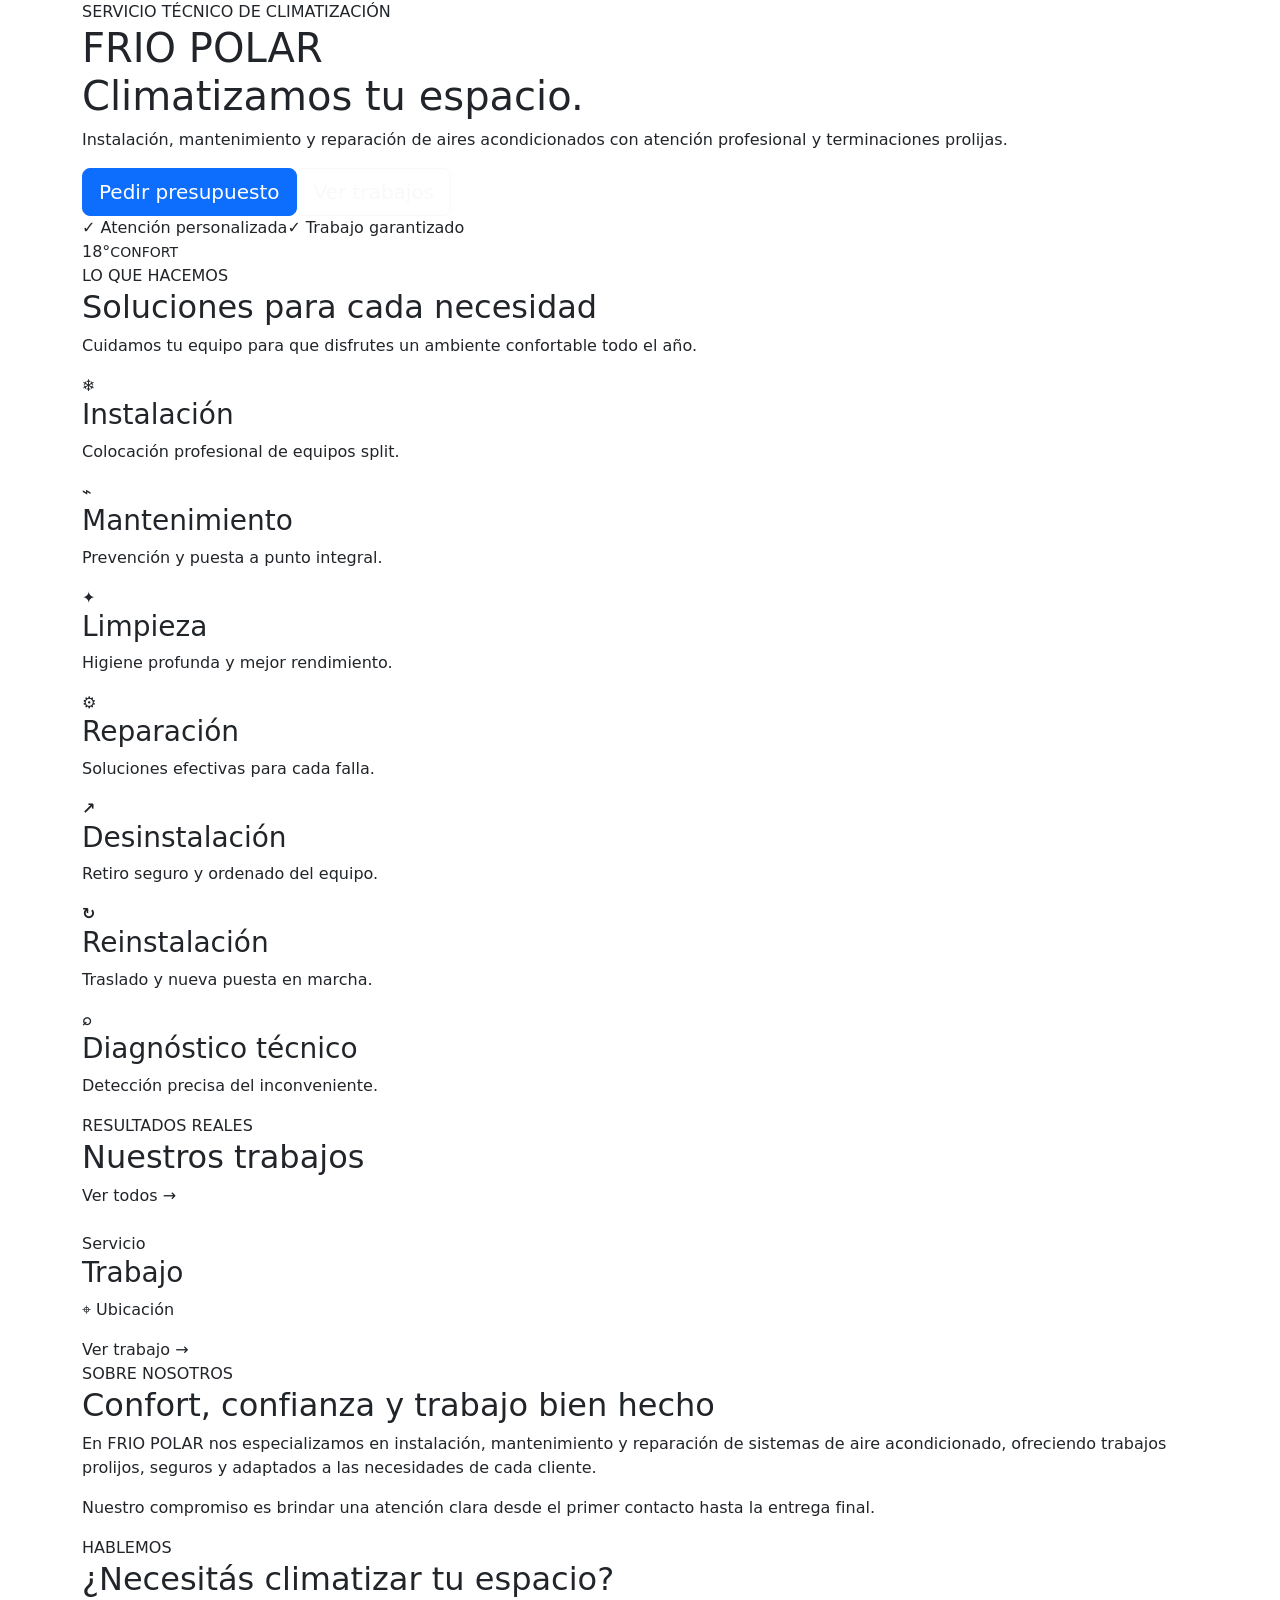
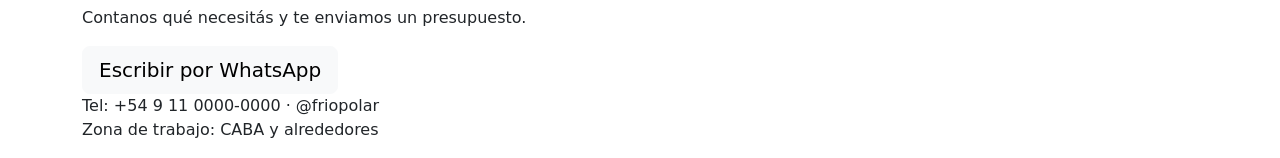
==== src/main/resources/templates/index.html @ 181679e7 "Initial FRIO POLAR MVC application" ====
<!DOCTYPE html><html lang="es" xmlns:th="http://www.thymeleaf.org"><head><meta charset="UTF-8"><meta name="viewport" content="width=device-width, initial-scale=1"><title>FRIO POLAR | Climatización profesional</title><meta name="description" content="Instalación, mantenimiento, limpieza y reparación de aires acondicionados."><link href="https://cdn.jsdelivr.net/npm/bootstrap@5.3.3/dist/css/bootstrap.min.css" rel="stylesheet"><link rel="stylesheet" th:href="@{/css/styles.css}"></head><body>
<div th:replace="~{fragments :: header}"></div>
<main><section class="hero"><div class="container hero-grid"><div><span class="eyebrow">SERVICIO TÉCNICO DE CLIMATIZACIÓN</span><h1><span>FRIO POLAR</span><br>Climatizamos tu espacio.</h1><p>Instalación, mantenimiento y reparación de aires acondicionados con atención profesional y terminaciones prolijas.</p><div class="hero-actions"><a class="btn btn-primary btn-lg" href="https://wa.me/5491100000000?text=Hola%20FRIO%20POLAR,%20quiero%20pedir%20un%20presupuesto" target="_blank">Pedir presupuesto</a><a class="btn btn-outline-light btn-lg" th:href="@{/trabajos}">Ver trabajos</a></div><div class="trust"><span>✓ Atención personalizada</span><span>✓ Trabajo garantizado</span></div></div><div class="hero-visual"><div class="temperature">18°<small>CONFORT</small></div><div class="air-lines"><i></i><i></i><i></i></div></div></div></section>
<section id="servicios" class="section"><div class="container"><div class="section-heading"><span class="eyebrow">LO QUE HACEMOS</span><h2>Soluciones para cada necesidad</h2><p>Cuidamos tu equipo para que disfrutes un ambiente confortable todo el año.</p></div><div class="services-grid">
<article class="service"><b>❄</b><h3>Instalación</h3><p>Colocación profesional de equipos split.</p></article><article class="service"><b>⌁</b><h3>Mantenimiento</h3><p>Prevención y puesta a punto integral.</p></article><article class="service"><b>✦</b><h3>Limpieza</h3><p>Higiene profunda y mejor rendimiento.</p></article><article class="service"><b>⚙</b><h3>Reparación</h3><p>Soluciones efectivas para cada falla.</p></article><article class="service"><b>↗</b><h3>Desinstalación</h3><p>Retiro seguro y ordenado del equipo.</p></article><article class="service"><b>↻</b><h3>Reinstalación</h3><p>Traslado y nueva puesta en marcha.</p></article><article class="service"><b>⌕</b><h3>Diagnóstico técnico</h3><p>Detección precisa del inconveniente.</p></article></div></div></section>
<section class="section works-section"><div class="container"><div class="section-heading heading-row"><div><span class="eyebrow">RESULTADOS REALES</span><h2>Nuestros trabajos</h2></div><a th:href="@{/trabajos}">Ver todos →</a></div><div class="works-grid"><article class="work-card" th:each="trabajo : ${trabajos}"><img th:src="${trabajo.imagenUrl}" th:alt="${trabajo.titulo}"><div class="work-body"><span class="tag" th:text="${trabajo.tipoServicio}">Servicio</span><h3 th:text="${trabajo.titulo}">Trabajo</h3><p>⌖ <span th:text="${trabajo.ubicacion}">Ubicación</span></p><a th:href="@{/trabajos/{id}(id=${trabajo.id})}">Ver trabajo →</a></div></article></div></div></section>
<section id="nosotros" class="section about"><div class="container about-grid"><div><span class="eyebrow">SOBRE NOSOTROS</span><h2>Confort, confianza y trabajo bien hecho</h2></div><div><p>En FRIO POLAR nos especializamos en instalación, mantenimiento y reparación de sistemas de aire acondicionado, ofreciendo trabajos prolijos, seguros y adaptados a las necesidades de cada cliente.</p><p>Nuestro compromiso es brindar una atención clara desde el primer contacto hasta la entrega final.</p></div></div></section>
<section id="contacto" class="contact"><div class="container contact-box"><div><span class="eyebrow">HABLEMOS</span><h2>¿Necesitás climatizar tu espacio?</h2><p>Contanos qué necesitás y te enviamos un presupuesto.</p></div><div><a class="btn btn-light btn-lg" href="https://wa.me/5491100000000" target="_blank">Escribir por WhatsApp</a><p class="contact-data">Tel: +54 9 11 0000-0000 · @friopolar<br>Zona de trabajo: CABA y alrededores</p></div></div></section></main>
<div th:replace="~{fragments :: footer}"></div><script src="https://cdn.jsdelivr.net/npm/bootstrap@5.3.3/dist/js/bootstrap.bundle.min.js"></script></body></html>
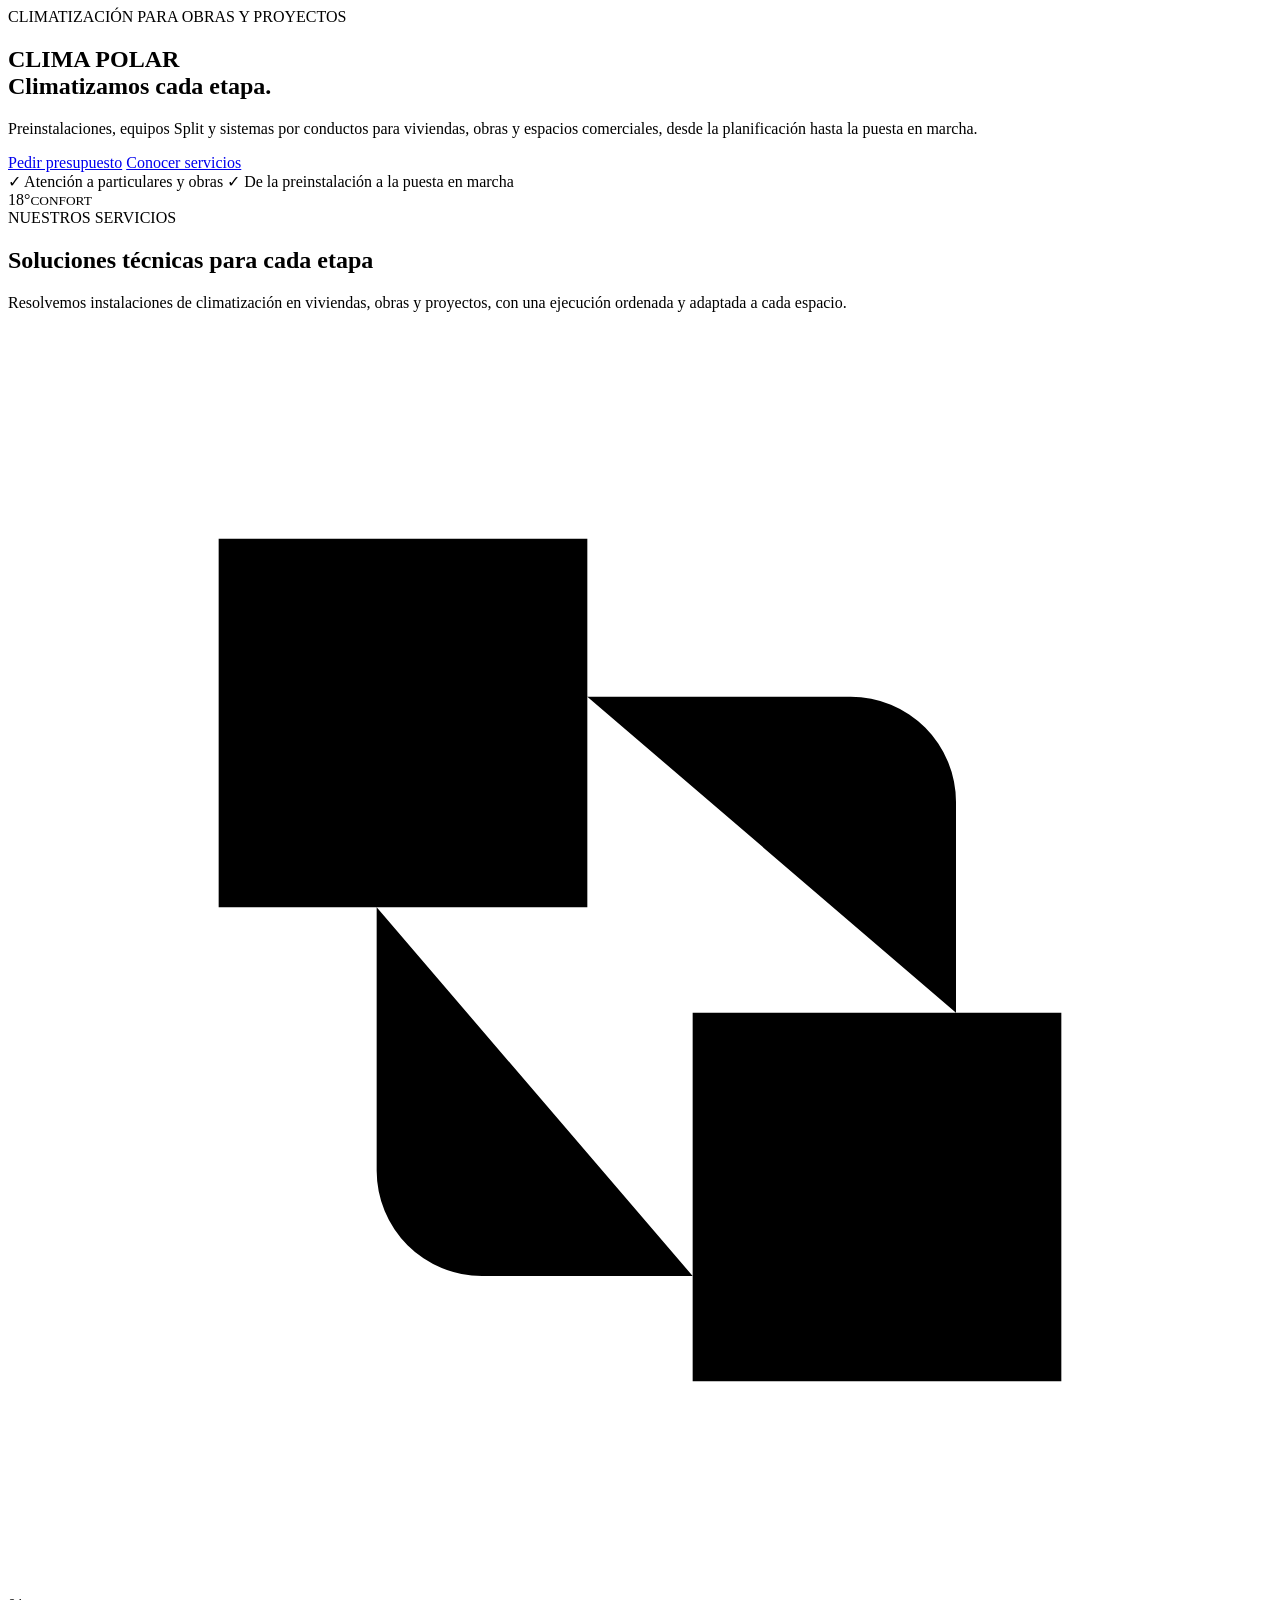
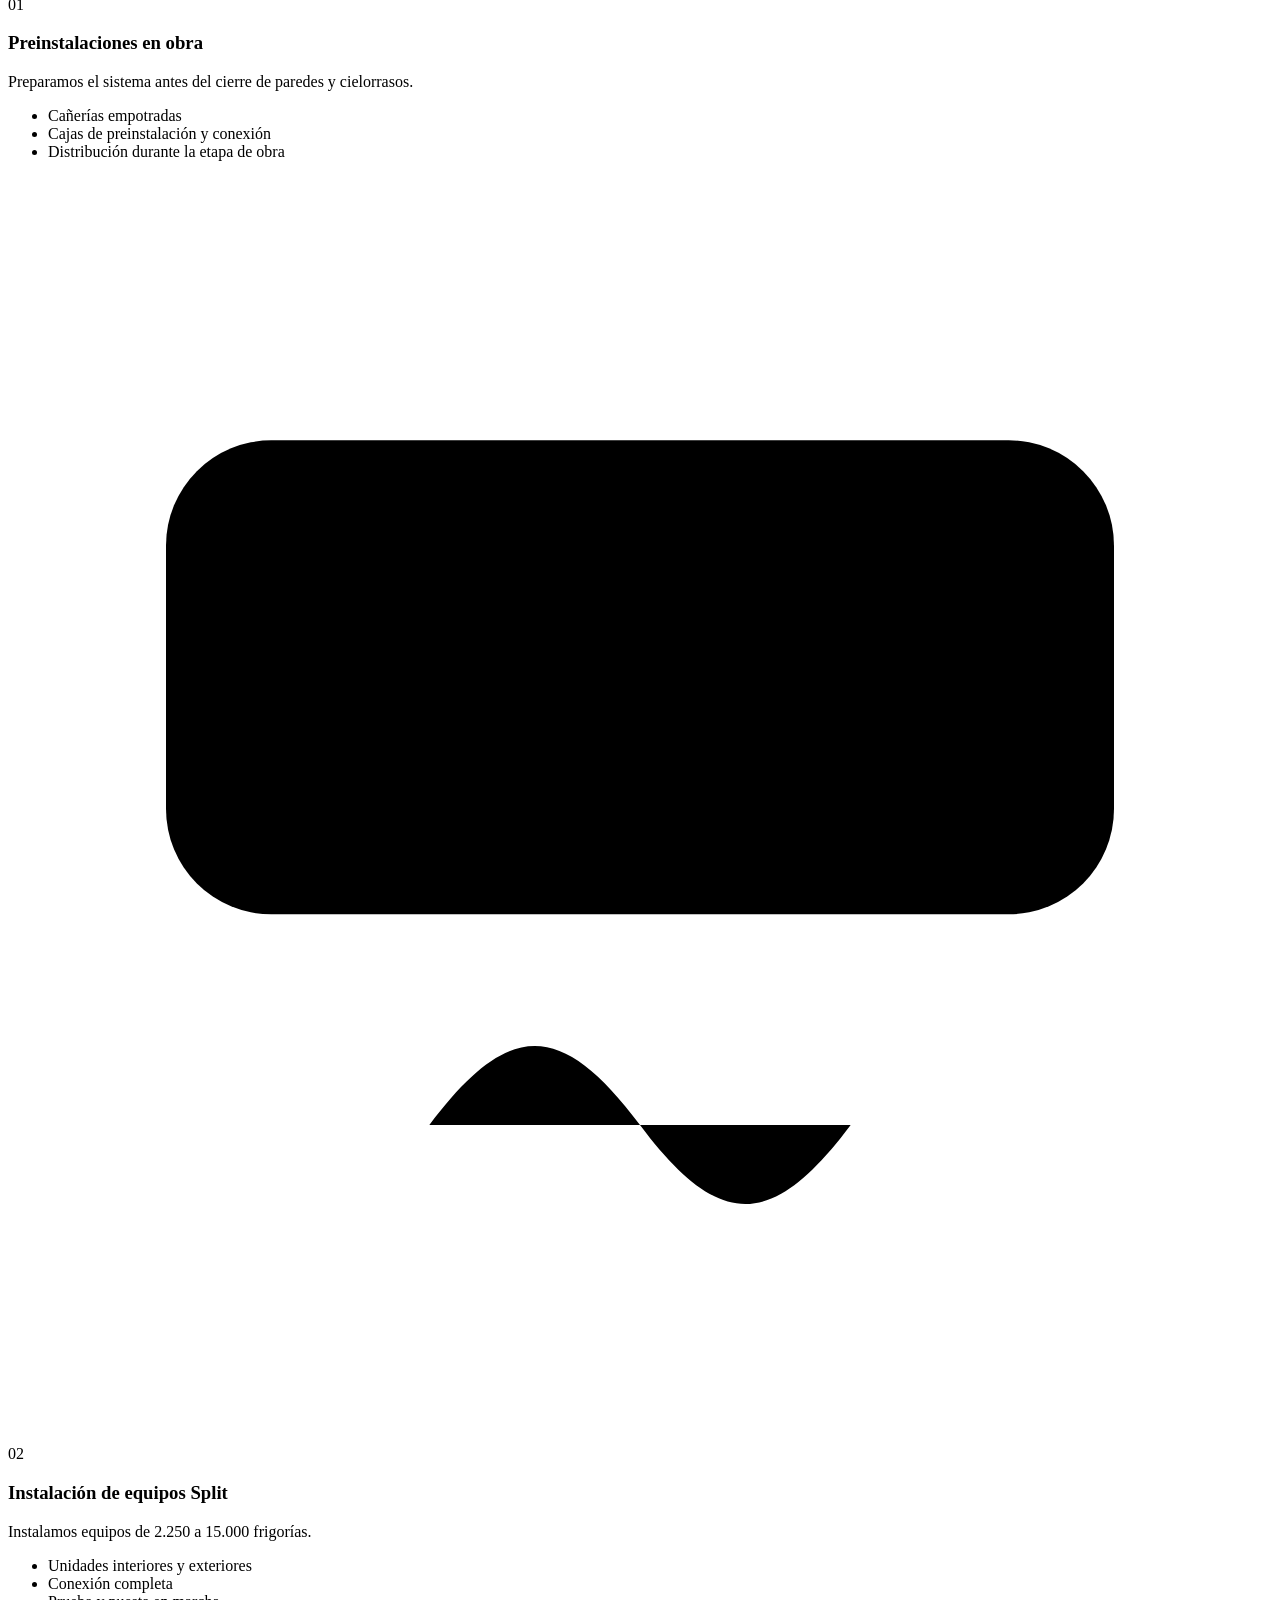
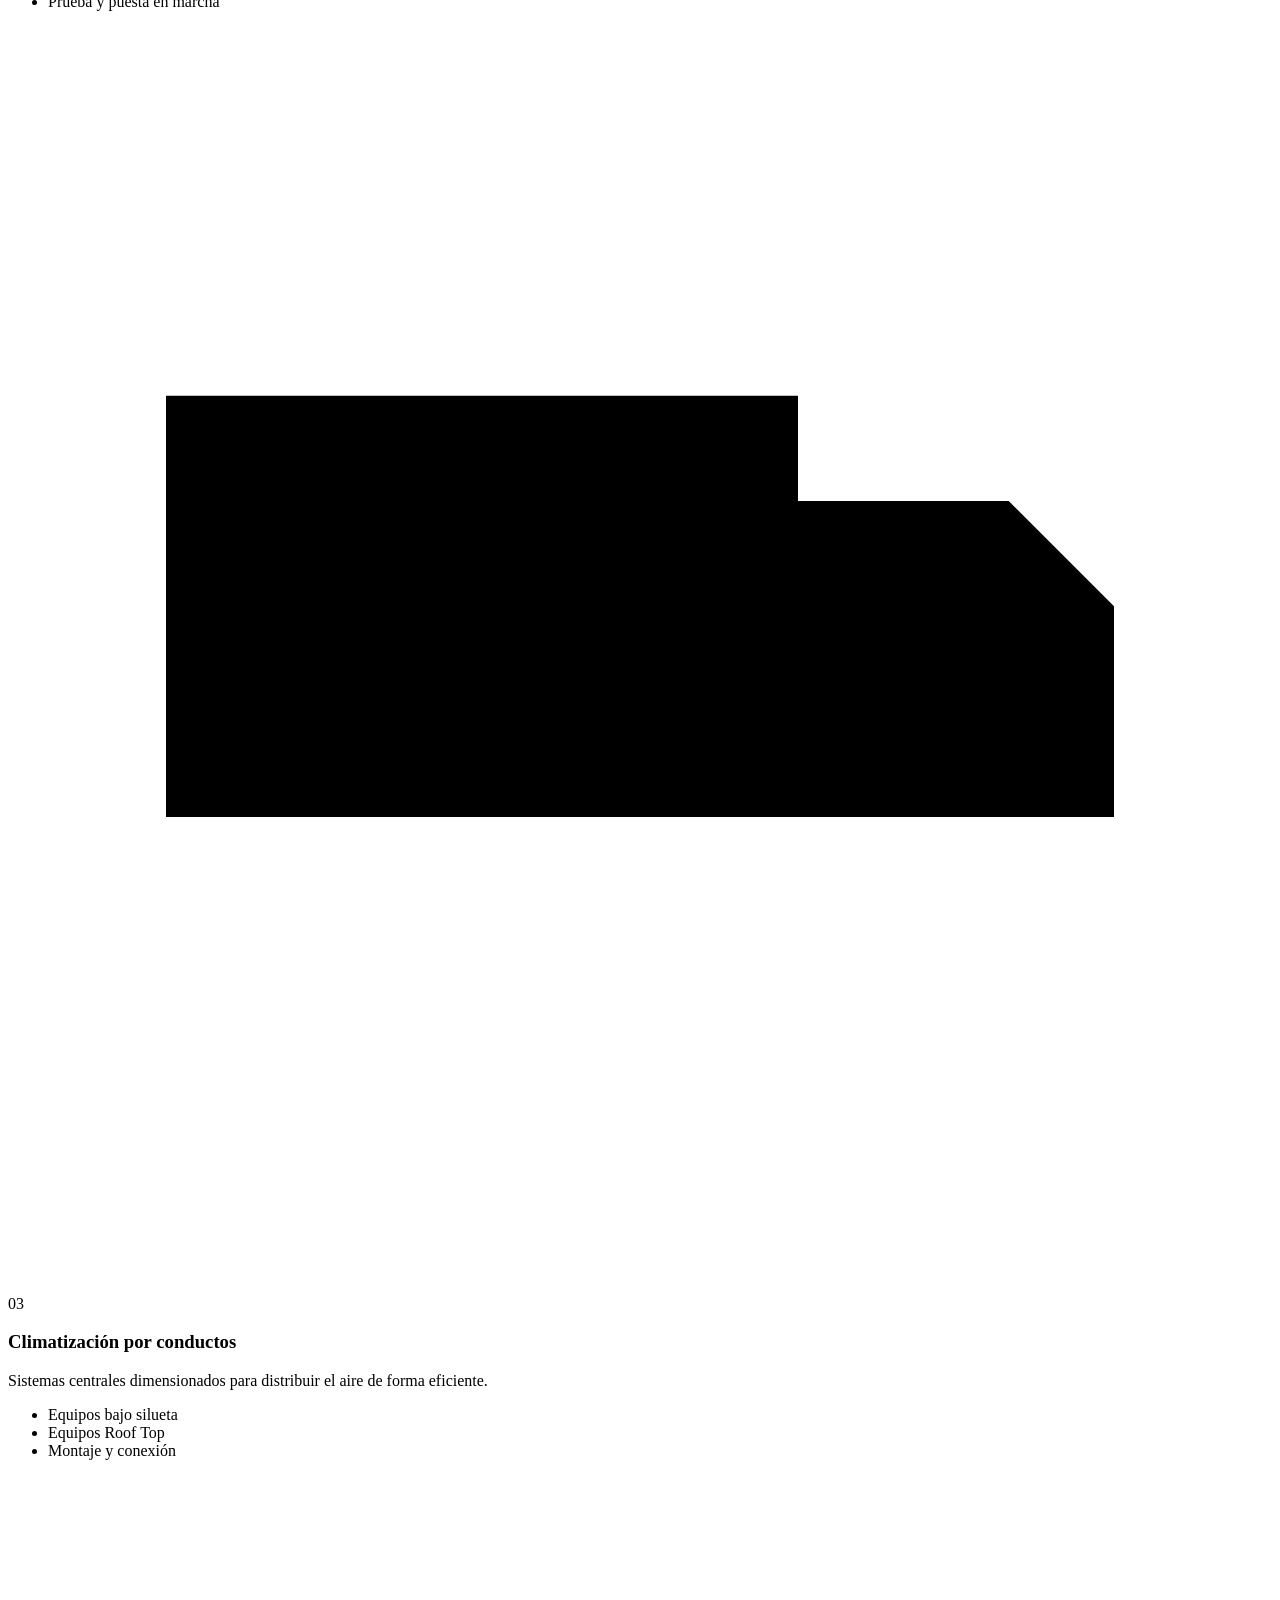
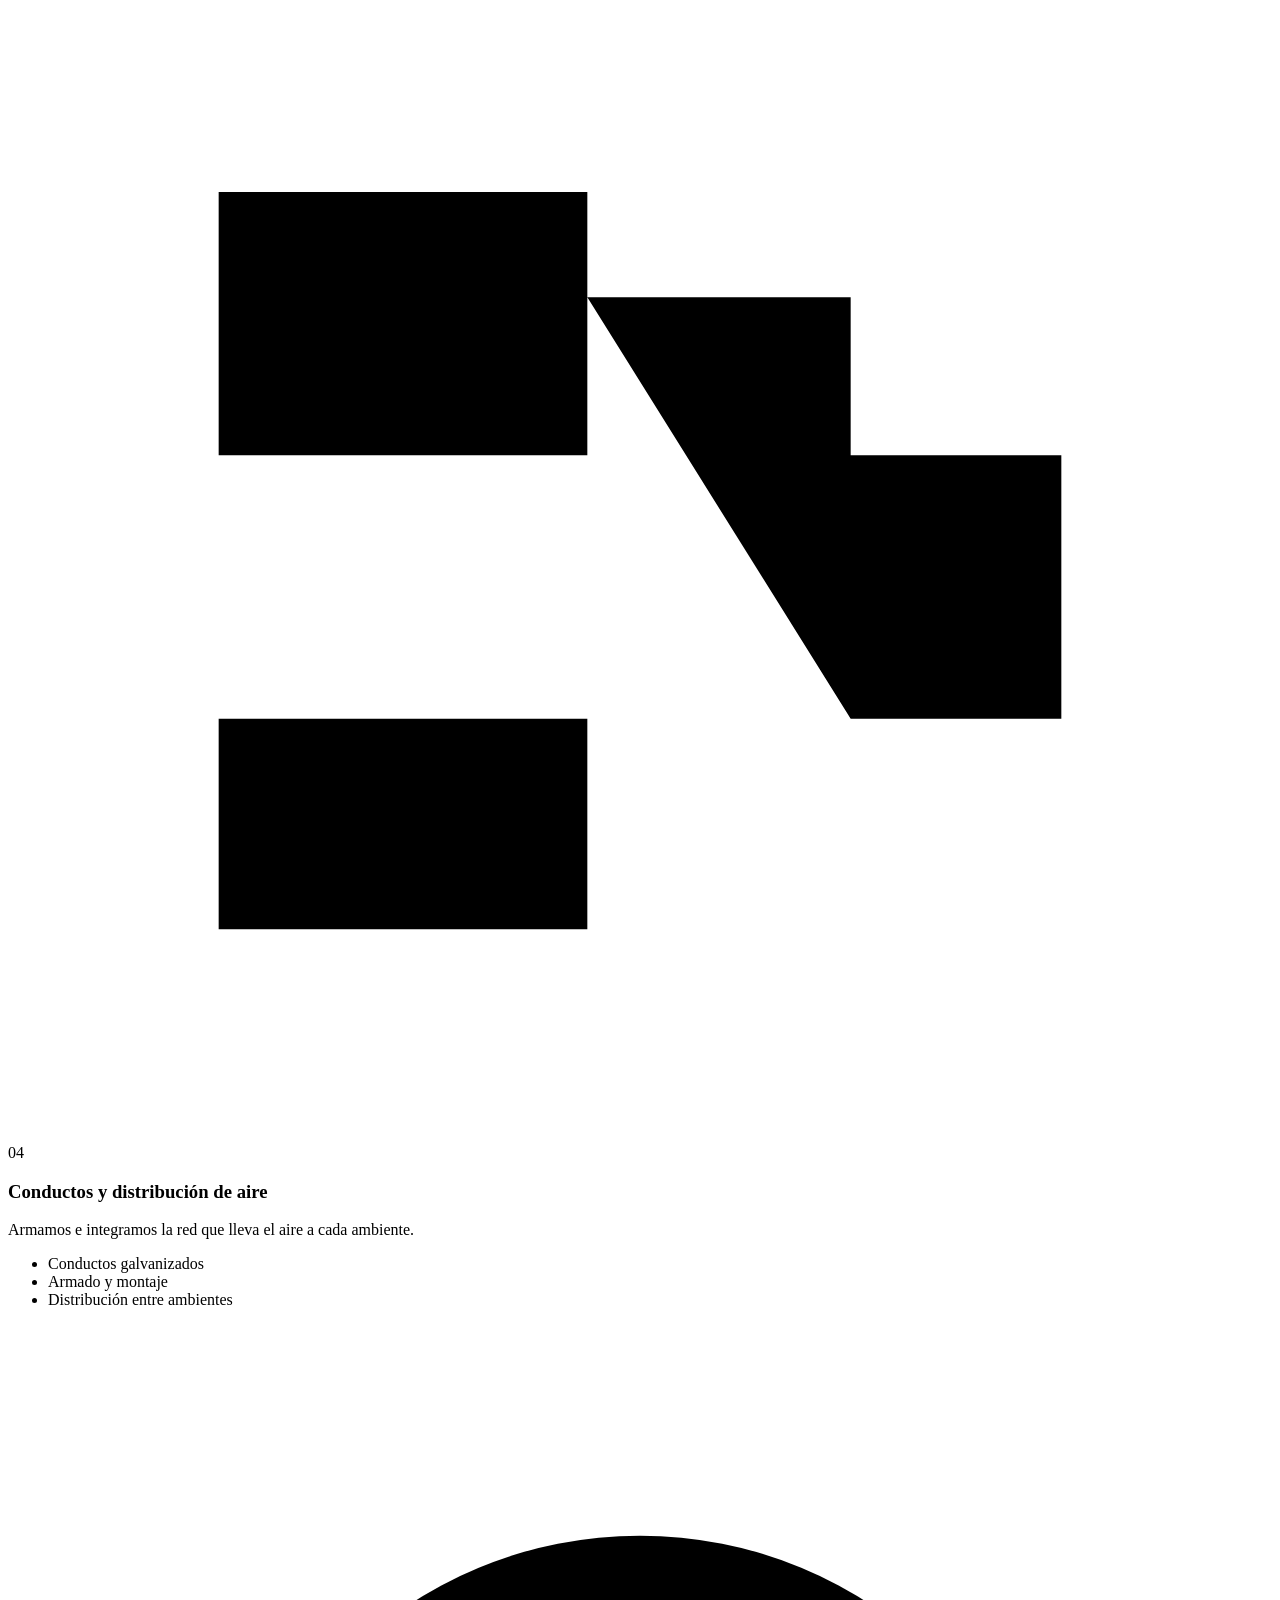
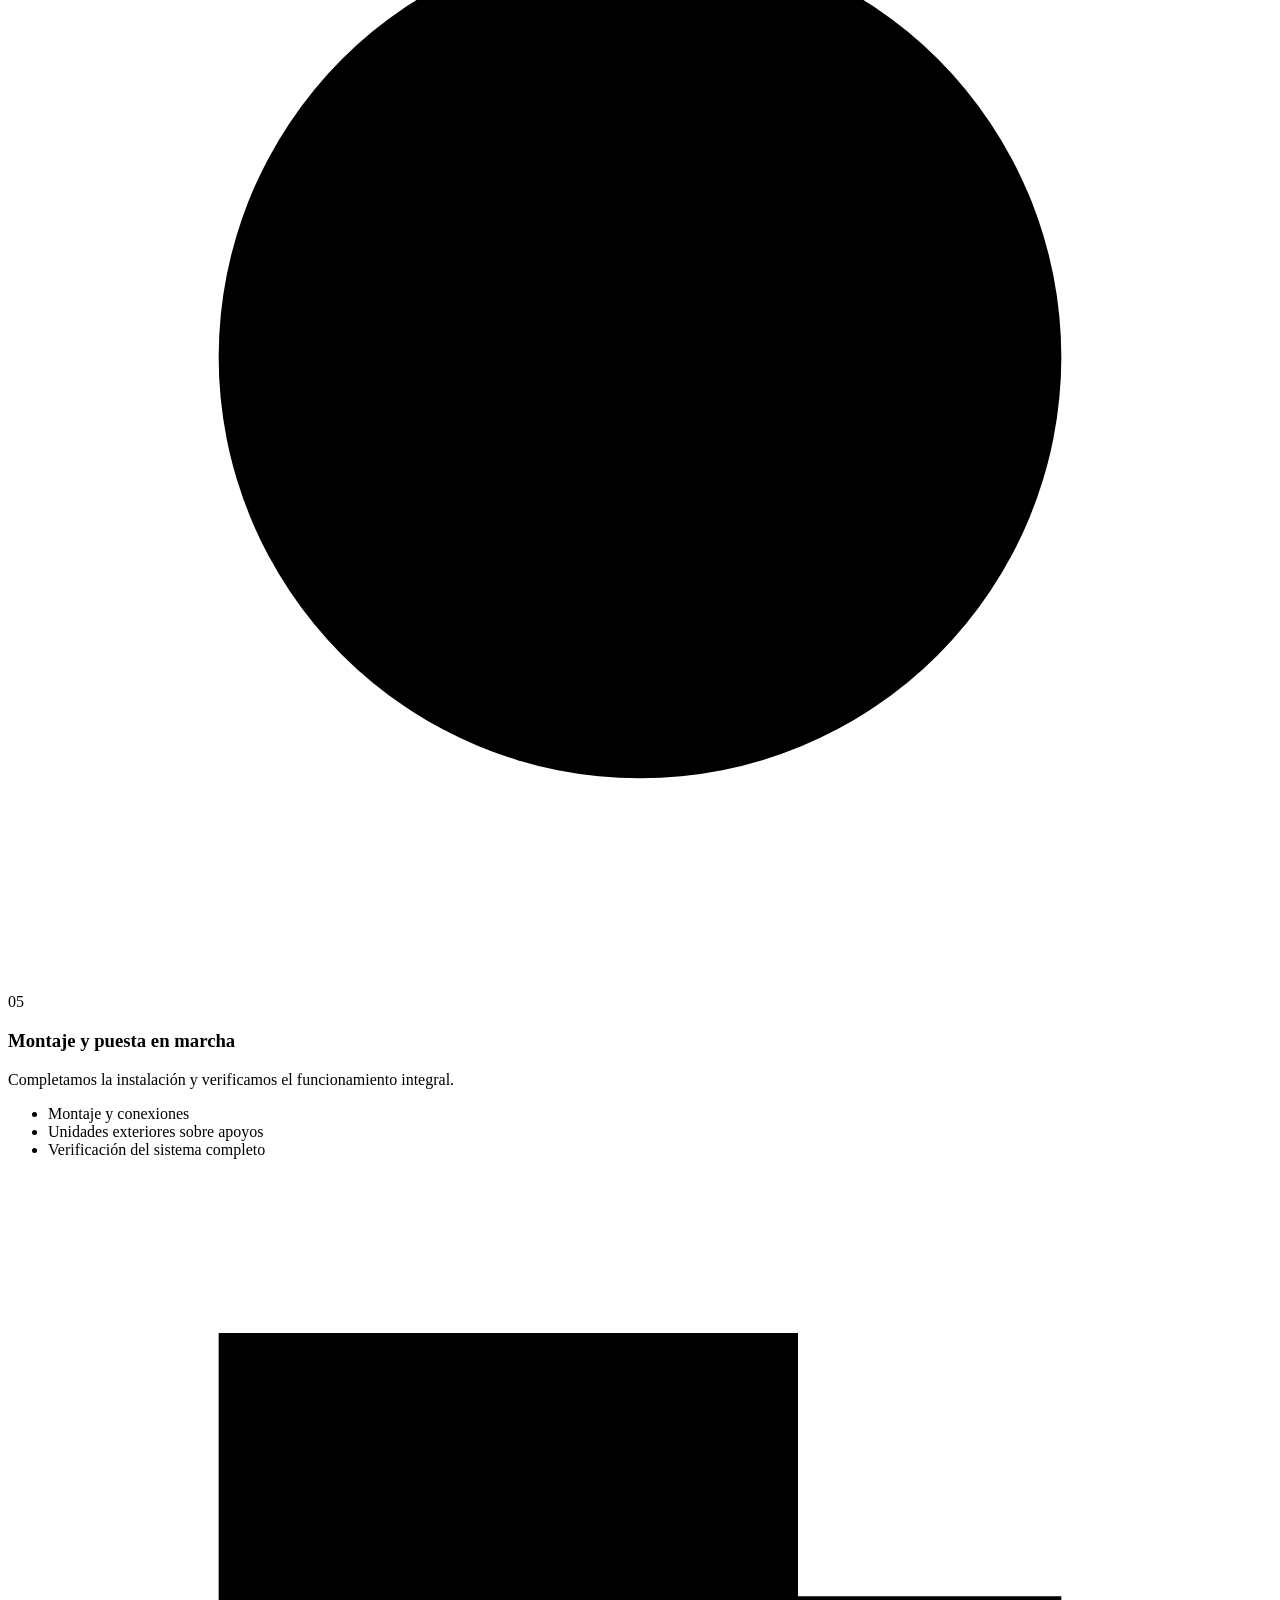
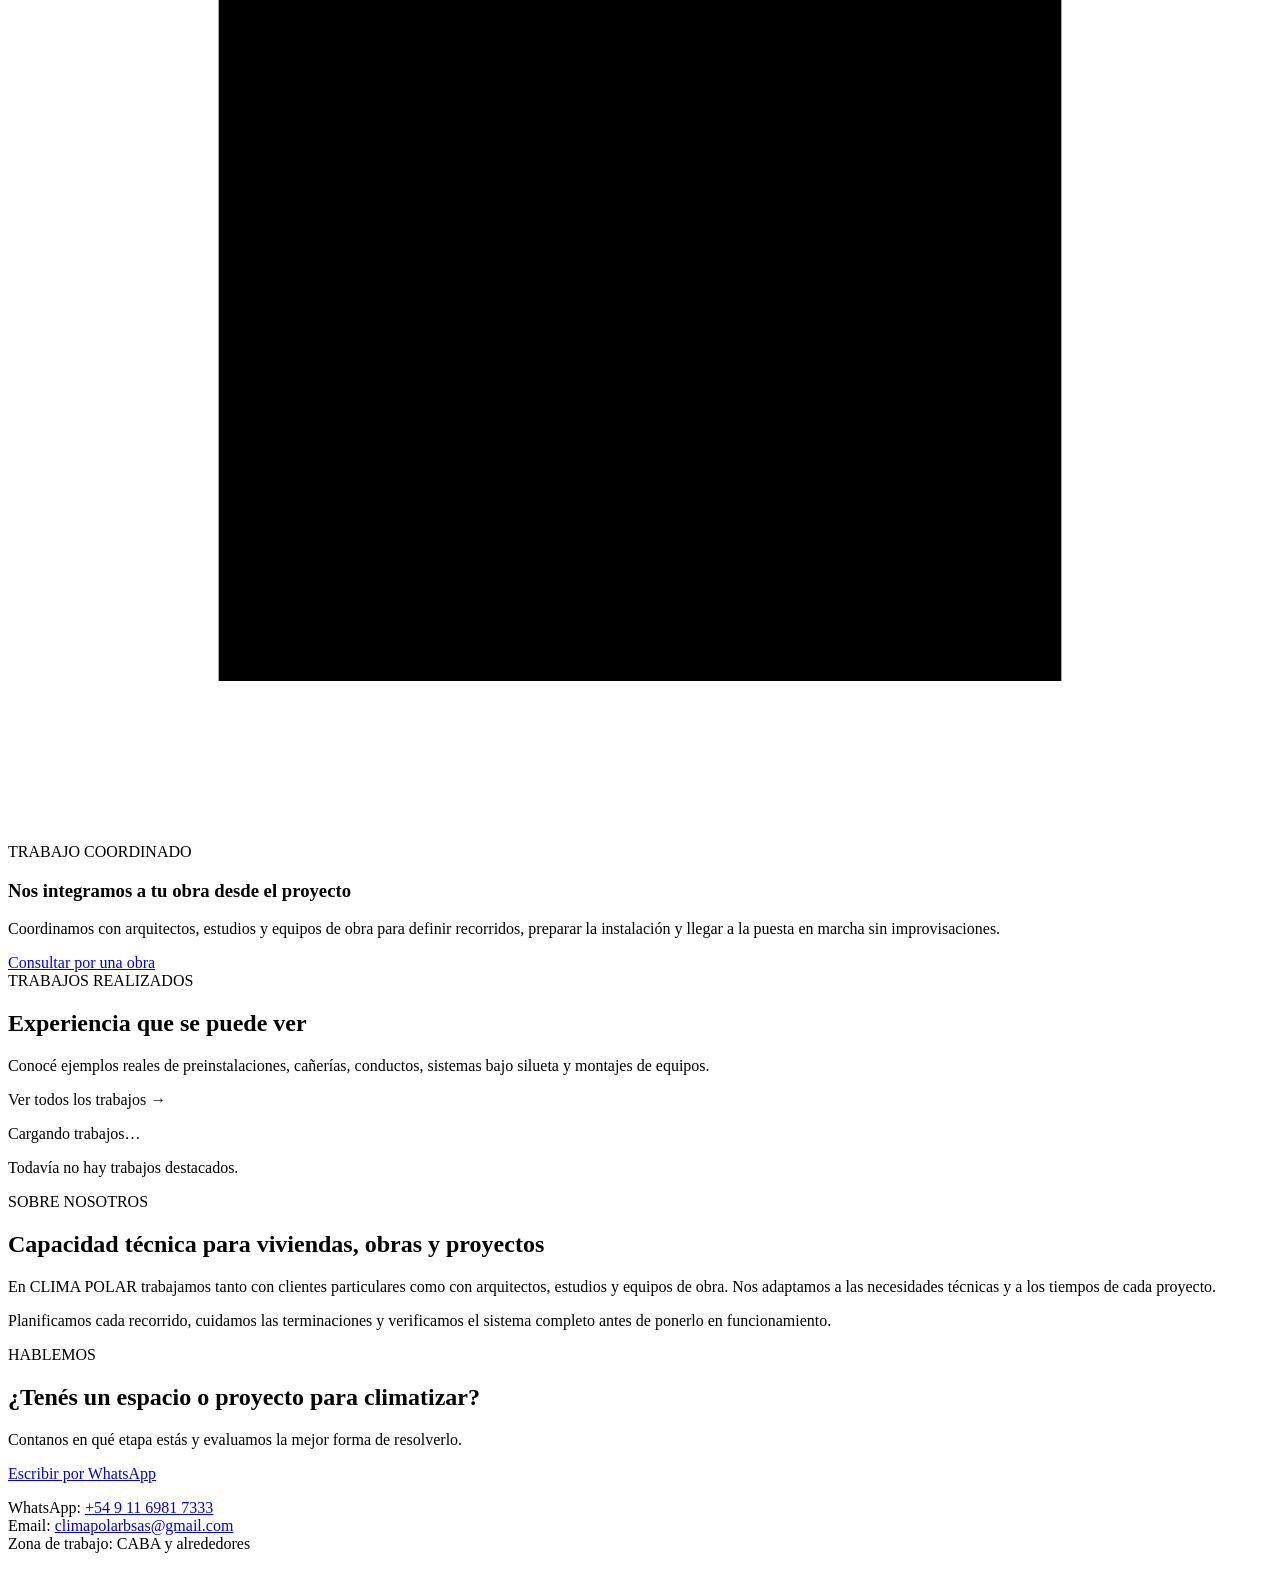
==== commit 1746d17a: "chore: checkpoint current project state" ====
--- a/src/main/resources/templates/index.html
+++ b/src/main/resources/templates/index.html
@@ -1,9 +1,218 @@
-<!DOCTYPE html><html lang="es" xmlns:th="http://www.thymeleaf.org"><head><meta charset="UTF-8"><meta name="viewport" content="width=device-width, initial-scale=1"><title>FRIO POLAR | Climatización profesional</title><meta name="description" content="Instalación, mantenimiento, limpieza y reparación de aires acondicionados."><link href="https://cdn.jsdelivr.net/npm/bootstrap@5.3.3/dist/css/bootstrap.min.css" rel="stylesheet"><link rel="stylesheet" th:href="@{/css/styles.css}"></head><body>
+<!DOCTYPE html>
+<html lang="es" xmlns:th="http://www.thymeleaf.org">
+<head>
+    <meta charset="UTF-8">
+    <meta name="viewport" content="width=device-width, initial-scale=1">
+    <title>CLIMA POLAR Refrigeración | Climatización para obras y proyectos</title>
+    <meta name="description" content="Preinstalaciones, equipos Split, climatización por conductos y puesta en marcha para viviendas, obras y proyectos.">
+    <link rel="stylesheet" th:href="@{/webjars/bootstrap/5.3.8/css/bootstrap.min.css}">
+    <link rel="stylesheet" th:href="@{/css/styles.css(v='20260817')}">
+    <link rel="stylesheet" th:href="@{/css/brand.css(v='20260817')}">
+    <link rel="stylesheet" th:href="@{/css/sections.css(v='20260817')}">
+    <link rel="stylesheet" th:href="@{/css/works.css(v='20260817')}">
+</head>
+<body>
 <div th:replace="~{fragments :: header}"></div>
-<main><section class="hero"><div class="container hero-grid"><div><span class="eyebrow">SERVICIO TÉCNICO DE CLIMATIZACIÓN</span><h1><span>FRIO POLAR</span><br>Climatizamos tu espacio.</h1><p>Instalación, mantenimiento y reparación de aires acondicionados con atención profesional y terminaciones prolijas.</p><div class="hero-actions"><a class="btn btn-primary btn-lg" href="https://wa.me/5491100000000?text=Hola%20FRIO%20POLAR,%20quiero%20pedir%20un%20presupuesto" target="_blank">Pedir presupuesto</a><a class="btn btn-outline-light btn-lg" th:href="@{/trabajos}">Ver trabajos</a></div><div class="trust"><span>✓ Atención personalizada</span><span>✓ Trabajo garantizado</span></div></div><div class="hero-visual"><div class="temperature">18°<small>CONFORT</small></div><div class="air-lines"><i></i><i></i><i></i></div></div></div></section>
-<section id="servicios" class="section"><div class="container"><div class="section-heading"><span class="eyebrow">LO QUE HACEMOS</span><h2>Soluciones para cada necesidad</h2><p>Cuidamos tu equipo para que disfrutes un ambiente confortable todo el año.</p></div><div class="services-grid">
-<article class="service"><b>❄</b><h3>Instalación</h3><p>Colocación profesional de equipos split.</p></article><article class="service"><b>⌁</b><h3>Mantenimiento</h3><p>Prevención y puesta a punto integral.</p></article><article class="service"><b>✦</b><h3>Limpieza</h3><p>Higiene profunda y mejor rendimiento.</p></article><article class="service"><b>⚙</b><h3>Reparación</h3><p>Soluciones efectivas para cada falla.</p></article><article class="service"><b>↗</b><h3>Desinstalación</h3><p>Retiro seguro y ordenado del equipo.</p></article><article class="service"><b>↻</b><h3>Reinstalación</h3><p>Traslado y nueva puesta en marcha.</p></article><article class="service"><b>⌕</b><h3>Diagnóstico técnico</h3><p>Detección precisa del inconveniente.</p></article></div></div></section>
-<section class="section works-section"><div class="container"><div class="section-heading heading-row"><div><span class="eyebrow">RESULTADOS REALES</span><h2>Nuestros trabajos</h2></div><a th:href="@{/trabajos}">Ver todos →</a></div><div class="works-grid"><article class="work-card" th:each="trabajo : ${trabajos}"><img th:src="${trabajo.imagenUrl}" th:alt="${trabajo.titulo}"><div class="work-body"><span class="tag" th:text="${trabajo.tipoServicio}">Servicio</span><h3 th:text="${trabajo.titulo}">Trabajo</h3><p>⌖ <span th:text="${trabajo.ubicacion}">Ubicación</span></p><a th:href="@{/trabajos/{id}(id=${trabajo.id})}">Ver trabajo →</a></div></article></div></div></section>
-<section id="nosotros" class="section about"><div class="container about-grid"><div><span class="eyebrow">SOBRE NOSOTROS</span><h2>Confort, confianza y trabajo bien hecho</h2></div><div><p>En FRIO POLAR nos especializamos en instalación, mantenimiento y reparación de sistemas de aire acondicionado, ofreciendo trabajos prolijos, seguros y adaptados a las necesidades de cada cliente.</p><p>Nuestro compromiso es brindar una atención clara desde el primer contacto hasta la entrega final.</p></div></div></section>
-<section id="contacto" class="contact"><div class="container contact-box"><div><span class="eyebrow">HABLEMOS</span><h2>¿Necesitás climatizar tu espacio?</h2><p>Contanos qué necesitás y te enviamos un presupuesto.</p></div><div><a class="btn btn-light btn-lg" href="https://wa.me/5491100000000" target="_blank">Escribir por WhatsApp</a><p class="contact-data">Tel: +54 9 11 0000-0000 · @friopolar<br>Zona de trabajo: CABA y alrededores</p></div></div></section></main>
-<div th:replace="~{fragments :: footer}"></div><script src="https://cdn.jsdelivr.net/npm/bootstrap@5.3.3/dist/js/bootstrap.bundle.min.js"></script></body></html>
+
+<main>
+    <section class="hero">
+        <div class="container hero-grid">
+            <div>
+                <span class="eyebrow">CLIMATIZACIÓN PARA OBRAS Y PROYECTOS</span>
+                <h1><span>CLIMA POLAR</span><br>Climatizamos cada etapa.</h1>
+                <p>Preinstalaciones, equipos Split y sistemas por conductos para viviendas, obras y espacios comerciales, desde la planificación hasta la puesta en marcha.</p>
+                <div class="hero-actions">
+                    <a class="btn btn-primary btn-lg" href="https://wa.me/5491169817333?text=Hola%20CLIMA%20POLAR,%20quiero%20pedir%20un%20presupuesto" target="_blank" rel="noopener">Pedir presupuesto</a>
+                    <a class="btn btn-outline-light btn-lg" href="#servicios">Conocer servicios</a>
+                </div>
+                <div class="trust" aria-label="Características del servicio">
+                    <span>✓ Atención a particulares y obras</span>
+                    <span>✓ De la preinstalación a la puesta en marcha</span>
+                </div>
+            </div>
+            <div class="hero-visual" aria-hidden="true">
+                <div class="temperature">18°<small>CONFORT</small></div>
+                <div class="air-lines"><i></i><i></i><i></i></div>
+            </div>
+        </div>
+    </section>
+
+    <section id="servicios" class="section services-section">
+        <div class="container">
+            <div class="section-heading services-heading">
+                <div>
+                    <span class="eyebrow">NUESTROS SERVICIOS</span>
+                    <h2>Soluciones técnicas para cada etapa</h2>
+                </div>
+                <p>Resolvemos instalaciones de climatización en viviendas, obras y proyectos, con una ejecución ordenada y adaptada a cada espacio.</p>
+            </div>
+
+            <div class="services-grid">
+                <article class="service-card">
+                    <div class="service-card-top">
+                        <span class="service-icon" aria-hidden="true">
+                            <svg viewBox="0 0 24 24"><path d="M4 4h7v7H4zM13 13h7v7h-7zM11 7h5a2 2 0 0 1 2 2v4M7 11v5a2 2 0 0 0 2 2h4"/></svg>
+                        </span>
+                        <span class="service-number">01</span>
+                    </div>
+                    <h3>Preinstalaciones en obra</h3>
+                    <p>Preparamos el sistema antes del cierre de paredes y cielorrasos.</p>
+                    <ul class="service-points">
+                        <li>Cañerías empotradas</li>
+                        <li>Cajas de preinstalación y conexión</li>
+                        <li>Distribución durante la etapa de obra</li>
+                    </ul>
+                </article>
+
+                <article class="service-card">
+                    <div class="service-card-top">
+                        <span class="service-icon" aria-hidden="true">
+                            <svg viewBox="0 0 24 24"><rect x="3" y="5" width="18" height="9" rx="2"/><path d="M7 10h10M8 18c1.5-2 2.5-2 4 0s2.5 2 4 0"/></svg>
+                        </span>
+                        <span class="service-number">02</span>
+                    </div>
+                    <h3>Instalación de equipos Split</h3>
+                    <p>Instalamos equipos de 2.250 a 15.000 frigorías.</p>
+                    <ul class="service-points">
+                        <li>Unidades interiores y exteriores</li>
+                        <li>Conexión completa</li>
+                        <li>Prueba y puesta en marcha</li>
+                    </ul>
+                </article>
+
+                <article class="service-card">
+                    <div class="service-card-top">
+                        <span class="service-icon" aria-hidden="true">
+                            <svg viewBox="0 0 24 24"><path d="M3 7h12v8H3zM15 9h4l2 2v4h-6M6 18h12M9 15v3M16 15v3"/><circle cx="6" cy="11" r="1.5"/></svg>
+                        </span>
+                        <span class="service-number">03</span>
+                    </div>
+                    <h3>Climatización por conductos</h3>
+                    <p>Sistemas centrales dimensionados para distribuir el aire de forma eficiente.</p>
+                    <ul class="service-points">
+                        <li>Equipos bajo silueta</li>
+                        <li>Equipos Roof Top</li>
+                        <li>Montaje y conexión</li>
+                    </ul>
+                </article>
+
+                <article class="service-card">
+                    <div class="service-card-top">
+                        <span class="service-icon" aria-hidden="true">
+                            <svg viewBox="0 0 24 24"><path d="M4 6h7v5H4zM11 8h5v8M16 11h4v5h-4zM4 16h7v4H4zM11 18h5"/></svg>
+                        </span>
+                        <span class="service-number">04</span>
+                    </div>
+                    <h3>Conductos y distribución de aire</h3>
+                    <p>Armamos e integramos la red que lleva el aire a cada ambiente.</p>
+                    <ul class="service-points">
+                        <li>Conductos galvanizados</li>
+                        <li>Armado y montaje</li>
+                        <li>Distribución entre ambientes</li>
+                    </ul>
+                </article>
+
+                <article class="service-card">
+                    <div class="service-card-top">
+                        <span class="service-icon" aria-hidden="true">
+                            <svg viewBox="0 0 24 24"><circle cx="12" cy="12" r="8"/><path d="m8.5 12 2.2 2.2 4.8-5M12 2v2M22 12h-2M12 22v-2M2 12h2"/></svg>
+                        </span>
+                        <span class="service-number">05</span>
+                    </div>
+                    <h3>Montaje y puesta en marcha</h3>
+                    <p>Completamos la instalación y verificamos el funcionamiento integral.</p>
+                    <ul class="service-points">
+                        <li>Montaje y conexiones</li>
+                        <li>Unidades exteriores sobre apoyos</li>
+                        <li>Verificación del sistema completo</li>
+                    </ul>
+                </article>
+            </div>
+
+            <aside class="project-band" aria-labelledby="project-band-title">
+                <span class="project-band-icon" aria-hidden="true">
+                    <svg viewBox="0 0 24 24"><path d="M4 3h11l5 5v13H4zM15 3v5h5M8 12h8M8 16h5"/></svg>
+                </span>
+                <div>
+                    <span class="eyebrow">TRABAJO COORDINADO</span>
+                    <h3 id="project-band-title">Nos integramos a tu obra desde el proyecto</h3>
+                    <p>Coordinamos con arquitectos, estudios y equipos de obra para definir recorridos, preparar la instalación y llegar a la puesta en marcha sin improvisaciones.</p>
+                </div>
+                <a class="btn btn-light" href="https://wa.me/5491169817333?text=Hola%20CLIMA%20POLAR,%20quiero%20consultar%20por%20una%20obra%20o%20proyecto" target="_blank" rel="noopener">Consultar por una obra</a>
+            </aside>
+        </div>
+    </section>
+
+    <section id="trabajos" class="section works-section">
+        <div class="container">
+            <div class="section-heading heading-row portfolio-heading">
+                <div>
+                    <span class="eyebrow">TRABAJOS REALIZADOS</span>
+                    <h2>Experiencia que se puede ver</h2>
+                    <p>Conocé ejemplos reales de preinstalaciones, cañerías, conductos, sistemas bajo silueta y montajes de equipos.</p>
+                </div>
+                <a th:href="@{/trabajos}">Ver todos los trabajos <span aria-hidden="true">→</span></a>
+            </div>
+
+            <div id="worksFeedSection"
+                 th:data-api-url="@{/api/trabajos}"
+                 th:data-detail-base-url="@{/trabajos}"
+                 th:data-initial-page="${paginaTrabajos != null ? paginaTrabajos.page : -1}"
+                 th:data-total-pages="${paginaTrabajos != null ? paginaTrabajos.totalPages : 0}"
+                 data-limit="6"
+                 data-featured="true">
+                <p id="worksLoading" class="feed-state" role="status" th:hidden="${paginaTrabajos != null}">Cargando trabajos…</p>
+                <div id="worksError" class="feed-state feed-state--error" role="alert" hidden>
+                    <p>No pudimos actualizar los trabajos. Podés seguir navegando o volver a intentarlo.</p>
+                    <button class="btn btn-outline-primary btn-sm" type="button" data-works-retry>Reintentar</button>
+                </div>
+                <p id="worksEmpty" class="feed-state" role="status"
+                   th:hidden="${paginaTrabajos == null or !paginaTrabajos.content.isEmpty()}">Todavía no hay trabajos destacados.</p>
+                <div id="worksFeed" aria-live="polite">
+                    <th:block th:if="${paginaTrabajos != null}">
+                        <th:block th:each="trabajo : ${paginaTrabajos.content}">
+                            <th:block th:replace="~{work-fragments :: workCard(trabajo=${trabajo})}"></th:block>
+                        </th:block>
+                    </th:block>
+                </div>
+                <noscript><p class="feed-state feed-state--compact">Los trabajos visibles están actualizados al momento de abrir esta página.</p></noscript>
+            </div>
+        </div>
+    </section>
+
+    <section id="nosotros" class="section about">
+        <div class="container about-grid">
+            <div>
+                <span class="eyebrow">SOBRE NOSOTROS</span>
+                <h2>Capacidad técnica para viviendas, obras y proyectos</h2>
+            </div>
+            <div>
+                <p>En CLIMA POLAR trabajamos tanto con clientes particulares como con arquitectos, estudios y equipos de obra. Nos adaptamos a las necesidades técnicas y a los tiempos de cada proyecto.</p>
+                <p>Planificamos cada recorrido, cuidamos las terminaciones y verificamos el sistema completo antes de ponerlo en funcionamiento.</p>
+            </div>
+        </div>
+    </section>
+
+    <section id="contacto" class="contact">
+        <div class="container contact-box">
+            <div>
+                <span class="eyebrow">HABLEMOS</span>
+                <h2>¿Tenés un espacio o proyecto para climatizar?</h2>
+                <p>Contanos en qué etapa estás y evaluamos la mejor forma de resolverlo.</p>
+            </div>
+            <div>
+                <a class="btn btn-light btn-lg" href="https://wa.me/5491169817333?text=Hola%20CLIMA%20POLAR,%20quiero%20hacer%20una%20consulta" target="_blank" rel="noopener">Escribir por WhatsApp</a>
+                <p class="contact-data">
+                    WhatsApp: <a href="https://wa.me/5491169817333" target="_blank" rel="noopener">+54 9 11 6981 7333</a><br>
+                    Email: <a href="mailto:climapolarbsas@gmail.com">climapolarbsas@gmail.com</a><br>
+                    Zona de trabajo: CABA y alrededores
+                </p>
+            </div>
+        </div>
+    </section>
+</main>
+
+<div th:replace="~{fragments :: footer}"></div>
+<script th:src="@{/js/trabajos-feed.js(v='20260817')}" defer></script>
+</body>
+</html>
